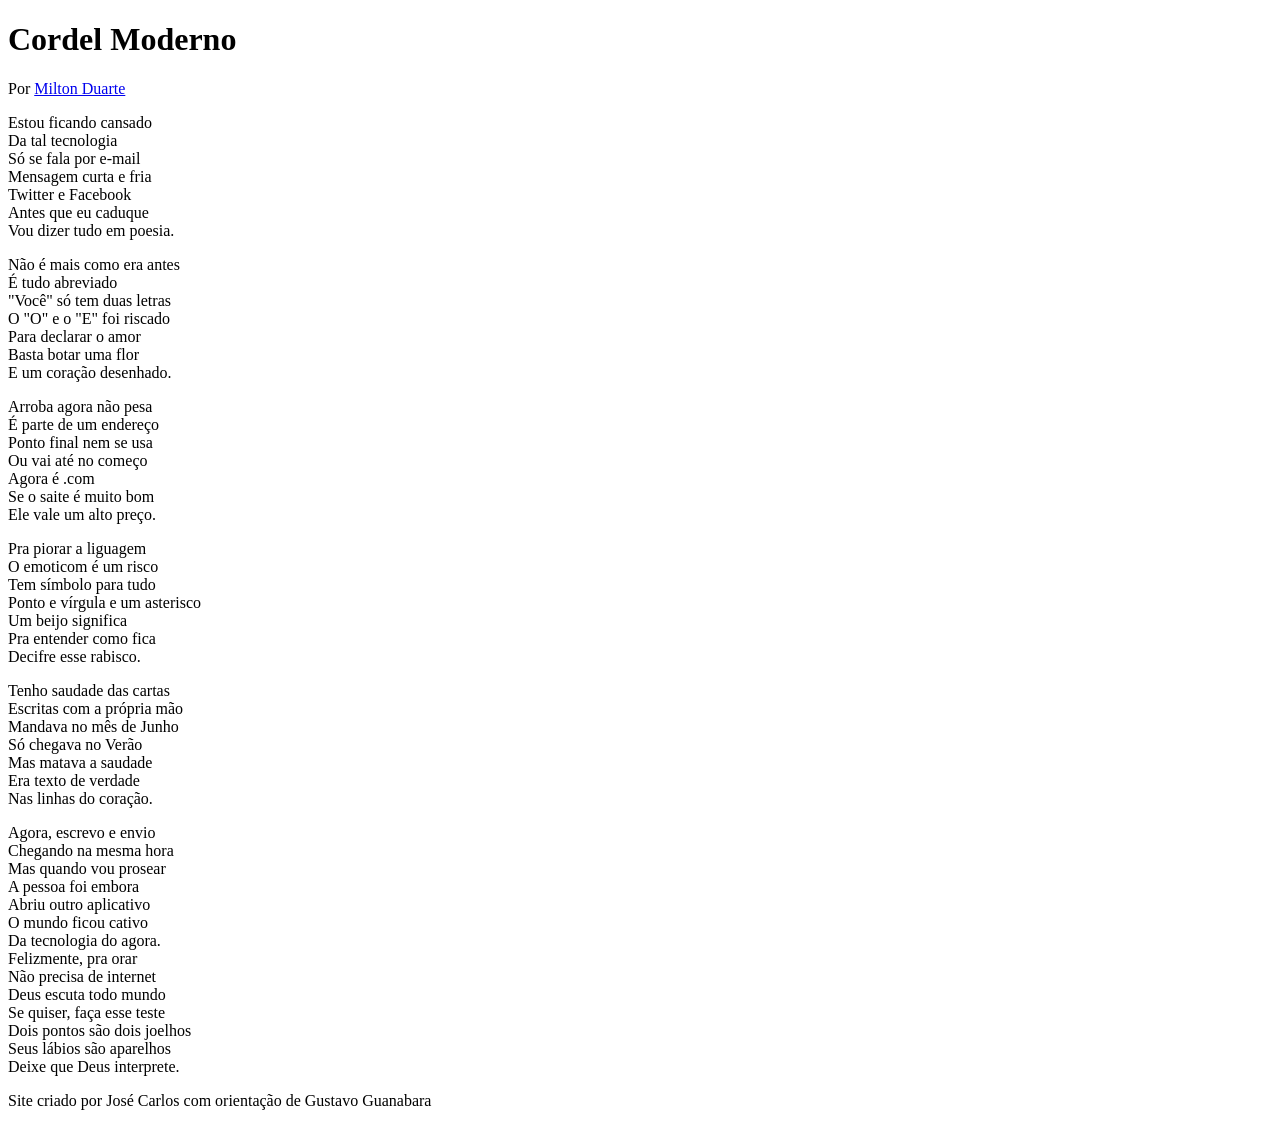
==== pacote-d012/index.html @ b04d4e64 "começando o projeto" ====
<!DOCTYPE html>
<html lang="pt-br">
<head>
    <meta charset="UTF-8">
    <meta name="viewport" content="width=device-width, initial-scale=1.0">
    <title>Cordel Moderno</title>
    <link rel="stylesheet" href="estilo/style.css">
</head>
<body>
        <header>
            <h1>Cordel Moderno</h1>
                <p>Por <a href="https://www.recantodasletras.com.br/poesias/3186743" target="_blank">Milton Duarte</a></p>
        </header>

    
        <section>
            <p>
                Estou ficando cansado <br>
                Da tal tecnologia <br>
                Só se fala por e-mail <br>
                Mensagem curta e fria <br>
                Twitter e Facebook <br>
                Antes que eu caduque <br>
                Vou dizer tudo em poesia.
            </p>
        </section>
        
        <section>
            <p>
                Não é mais como era antes <br>
                É tudo abreviado <br>
                "Você" só tem duas letras <br>
                O "O" e o "E" foi riscado <br>
                Para declarar o amor <br>
                Basta botar uma flor <br>
                E um coração desenhado.
            </p>
        </section>
        
        <section>
            <p>
                Arroba agora não pesa <br>
                É parte de um endereço <br>
                Ponto final nem se usa <br>
                Ou vai até no começo <br>
                Agora é .com <br>
                Se o saite é muito bom <br>
                Ele vale um alto preço.
            </p>

            <p>
                Pra piorar a liguagem <br>
                O emoticom é um risco <br>
                Tem símbolo para tudo <br>
                Ponto e vírgula e um asterisco <br>
                Um beijo significa <br>
                Pra entender como fica <br>
                Decifre esse rabisco.
            </p>
        </section>
        
            
        <p>
            Tenho saudade das cartas <br>
            Escritas com a própria mão <br>
            Mandava no mês de Junho <br>
            Só chegava no Verão <br>
            Mas matava a saudade <br>
            Era texto de verdade <br>
            Nas linhas do coração.
        </p>
        
        <section>
            <p>
                Agora, escrevo e envio <br>
                Chegando na mesma hora <br>
                Mas quando vou prosear <br>
                A pessoa foi embora <br>
                Abriu outro aplicativo <br>
                O mundo ficou cativo <br>
                Da tecnologia do agora. <br>
                Felizmente, pra orar <br>
                Não precisa de internet <br>
                Deus escuta todo mundo <br>
                Se quiser, faça esse teste <br>
                Dois pontos são dois joelhos <br>
                Seus lábios são aparelhos <br>
                Deixe que Deus interprete.
            </p>
        </section>
        
    
    <footer>
        <p>Site criado por José Carlos com orientação de Gustavo Guanabara</p>
    </footer>
</body>
</html>
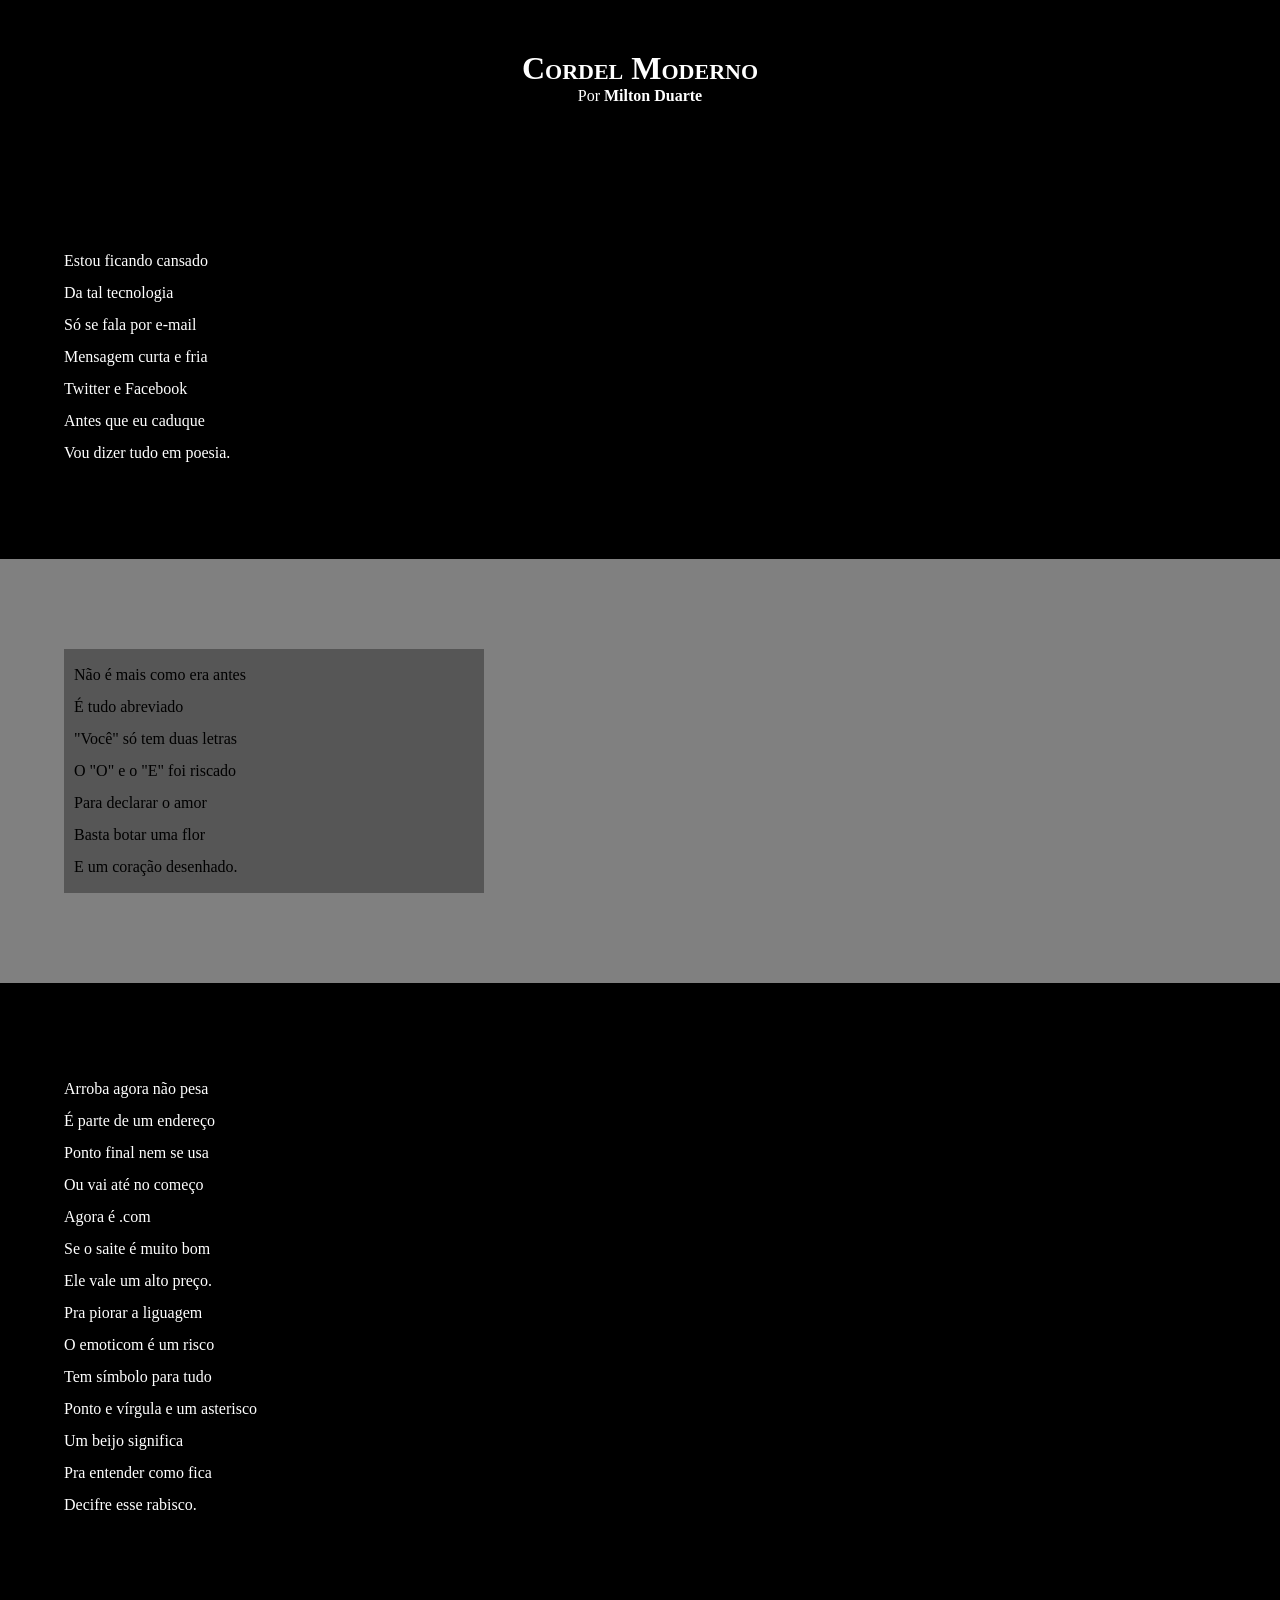
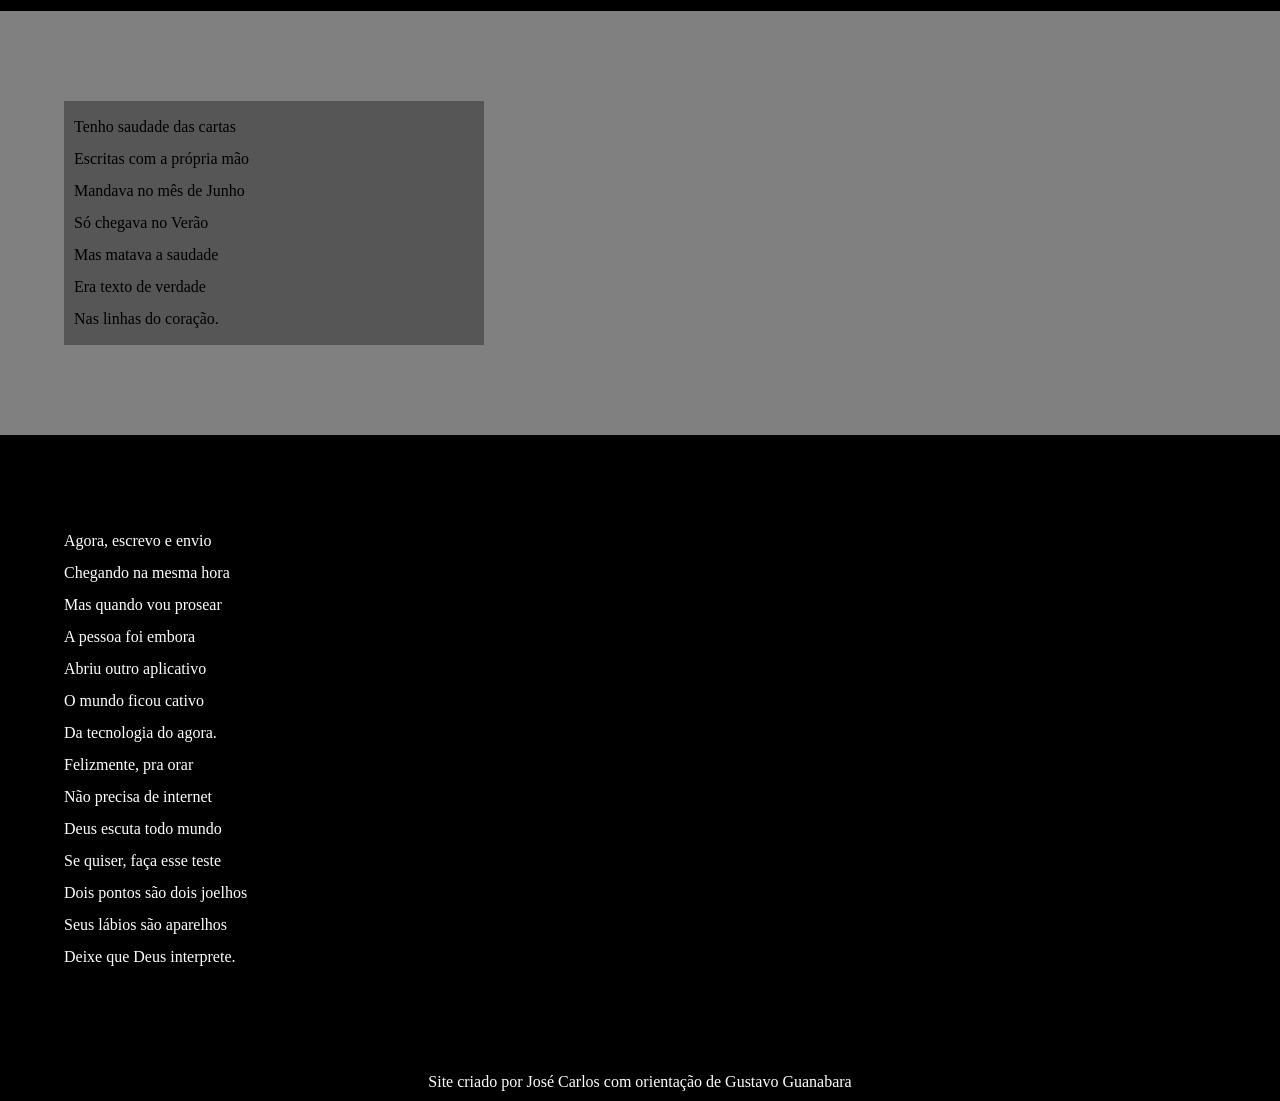
==== commit 334640e9: "algumas att" ====
--- a/pacote-d012/index.html
+++ b/pacote-d012/index.html
@@ -13,7 +13,7 @@
         </header>
 
     
-        <section>
+        <section class="normal">
             <p>
                 Estou ficando cansado <br>
                 Da tal tecnologia <br>
@@ -25,7 +25,7 @@
             </p>
         </section>
         
-        <section>
+        <section class="img">
             <p>
                 Não é mais como era antes <br>
                 É tudo abreviado <br>
@@ -37,7 +37,7 @@
             </p>
         </section>
         
-        <section>
+        <section class="normal">
             <p>
                 Arroba agora não pesa <br>
                 É parte de um endereço <br>
@@ -47,7 +47,7 @@
                 Se o saite é muito bom <br>
                 Ele vale um alto preço.
             </p>
-
+        
             <p>
                 Pra piorar a liguagem <br>
                 O emoticom é um risco <br>
@@ -57,20 +57,23 @@
                 Pra entender como fica <br>
                 Decifre esse rabisco.
             </p>
+        
         </section>
+            
+            <section class="img">
+                <p>
+                    Tenho saudade das cartas <br>
+                    Escritas com a própria mão <br>
+                    Mandava no mês de Junho <br>
+                    Só chegava no Verão <br>
+                    Mas matava a saudade <br>
+                    Era texto de verdade <br>
+                    Nas linhas do coração.
+                </p>
+            </section>
         
-            
-        <p>
-            Tenho saudade das cartas <br>
-            Escritas com a própria mão <br>
-            Mandava no mês de Junho <br>
-            Só chegava no Verão <br>
-            Mas matava a saudade <br>
-            Era texto de verdade <br>
-            Nas linhas do coração.
-        </p>
-        
-        <section>
+
+        <section class="normal">
             <p>
                 Agora, escrevo e envio <br>
                 Chegando na mesma hora <br>
@@ -78,7 +81,9 @@
                 A pessoa foi embora <br>
                 Abriu outro aplicativo <br>
                 O mundo ficou cativo <br>
-                Da tecnologia do agora. <br>
+                Da tecnologia do agora.
+            </p>    
+            <p>               
                 Felizmente, pra orar <br>
                 Não precisa de internet <br>
                 Deus escuta todo mundo <br>
@@ -87,6 +92,7 @@
                 Seus lábios são aparelhos <br>
                 Deixe que Deus interprete.
             </p>
+        
         </section>
         
     
--- a/pacote-d012/estilo/style.css
+++ b/pacote-d012/estilo/style.css
@@ -0,0 +1,66 @@
+*{
+    margin: 0;
+    padding: 0;
+}
+
+html, body{
+    min-height: 100vh;
+    background-color: darkgrey;
+}
+
+header{
+    background-color: black;
+    color: white;
+    text-align: center;
+}
+
+header > h1{
+    padding-top: 50px;
+    font-variant: small-caps;
+}
+
+header > p{
+    padding-bottom: 50px;
+}
+
+a{
+    color: white;
+    text-decoration: none;
+    font-weight: bold;
+}
+
+a:hover {
+    text-decoration: underline;
+}
+
+section{
+    padding-top: 10vh;
+    padding-bottom: 10vh;
+    line-height: 2em;
+    padding-left: 5vw;
+}
+
+.normal{
+    background-color: black;
+    color:white; 
+}
+
+.img{
+    background-color: gray;
+    color: black;
+}
+
+.img > p {
+    background-color: rgba(0, 0, 0, 0.335);
+    width: 400px;
+    padding: 10px;
+}
+
+footer{
+    background-color: black;
+    text-align: center;
+    color: white;
+    padding: 10px;
+}
+
+
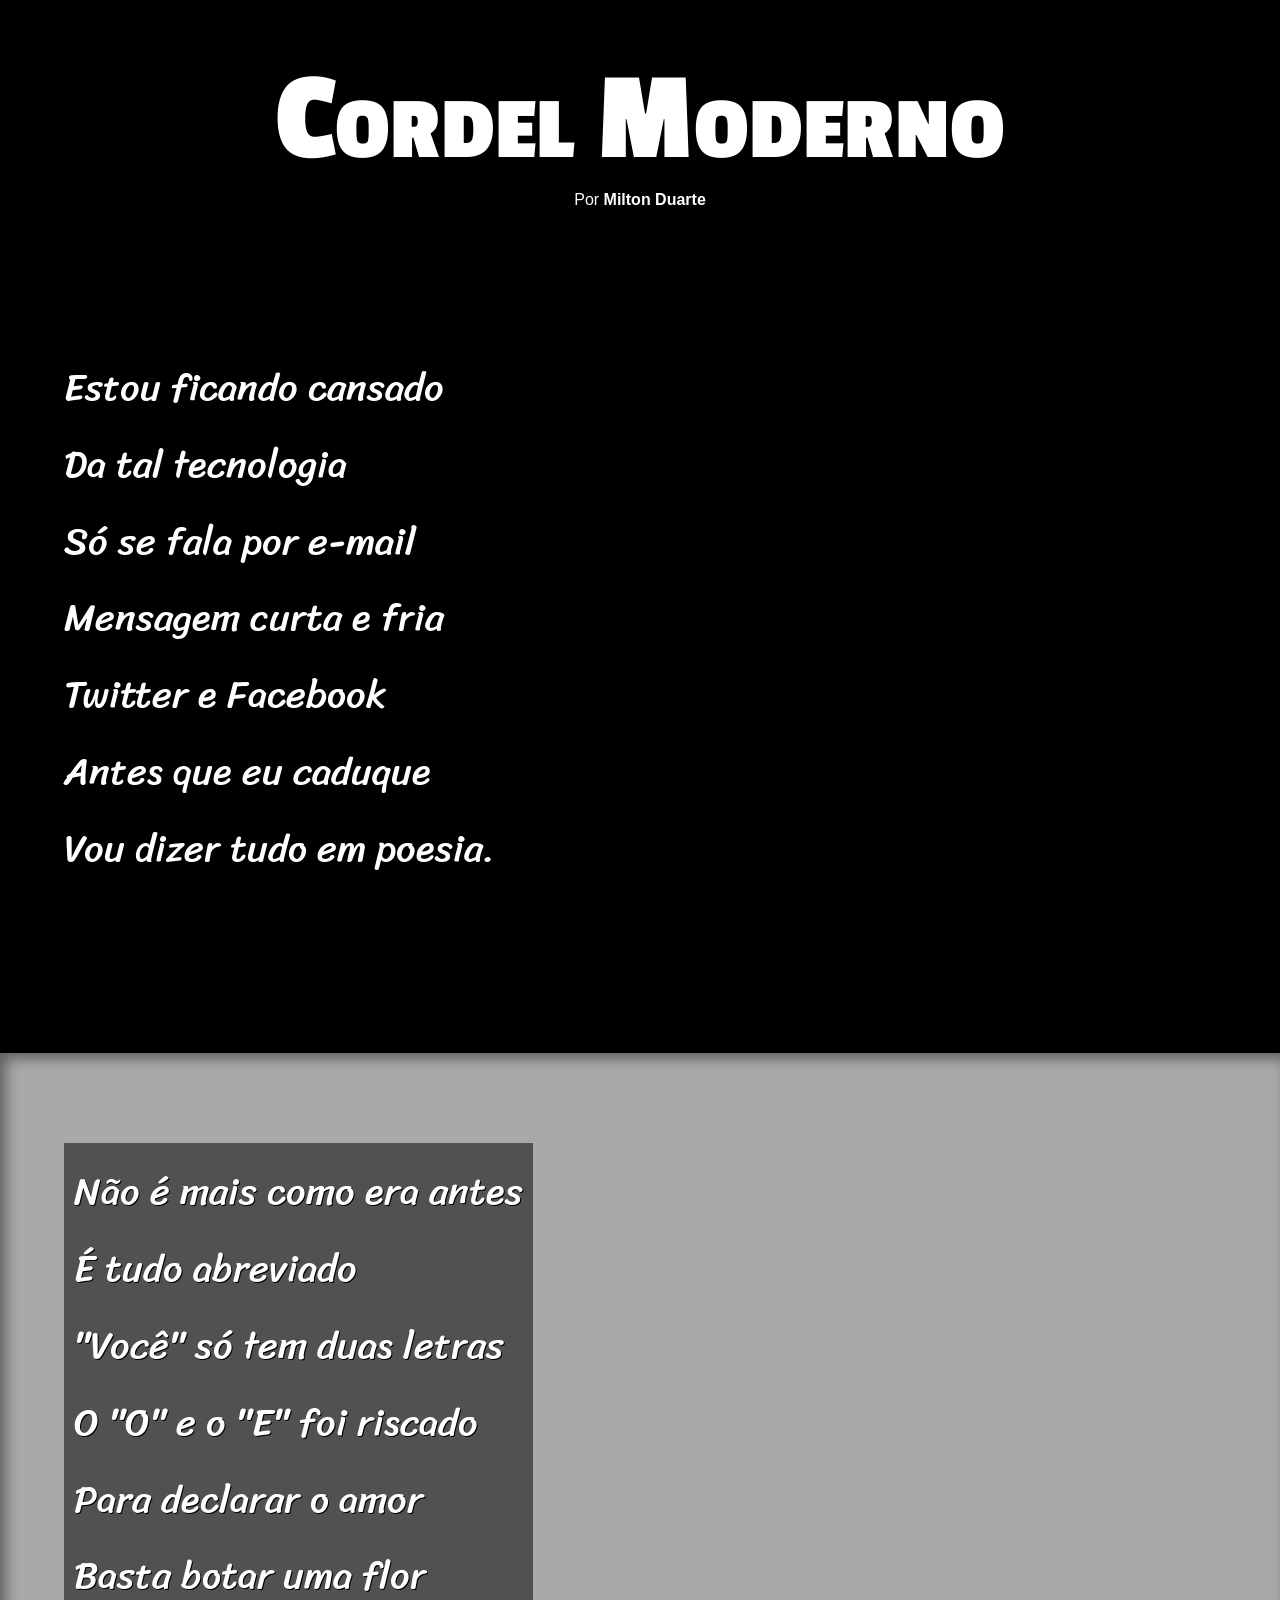
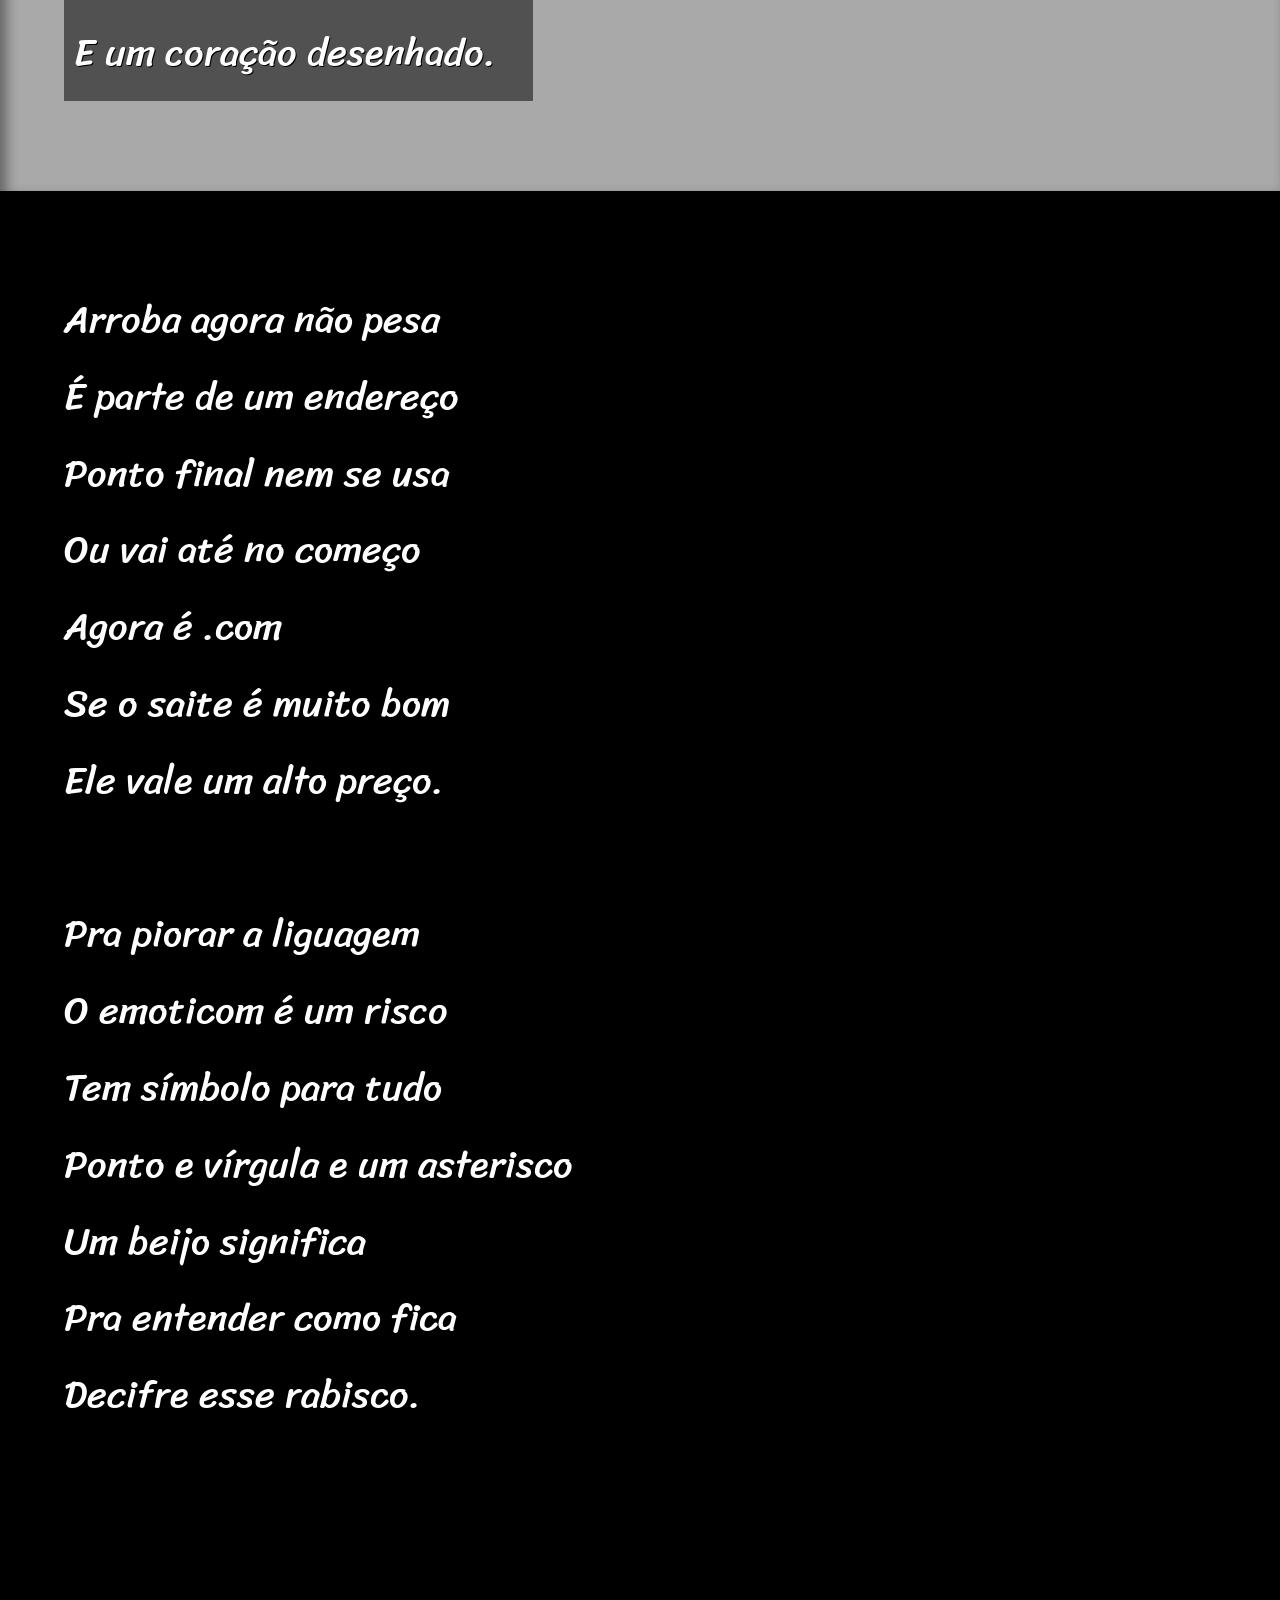
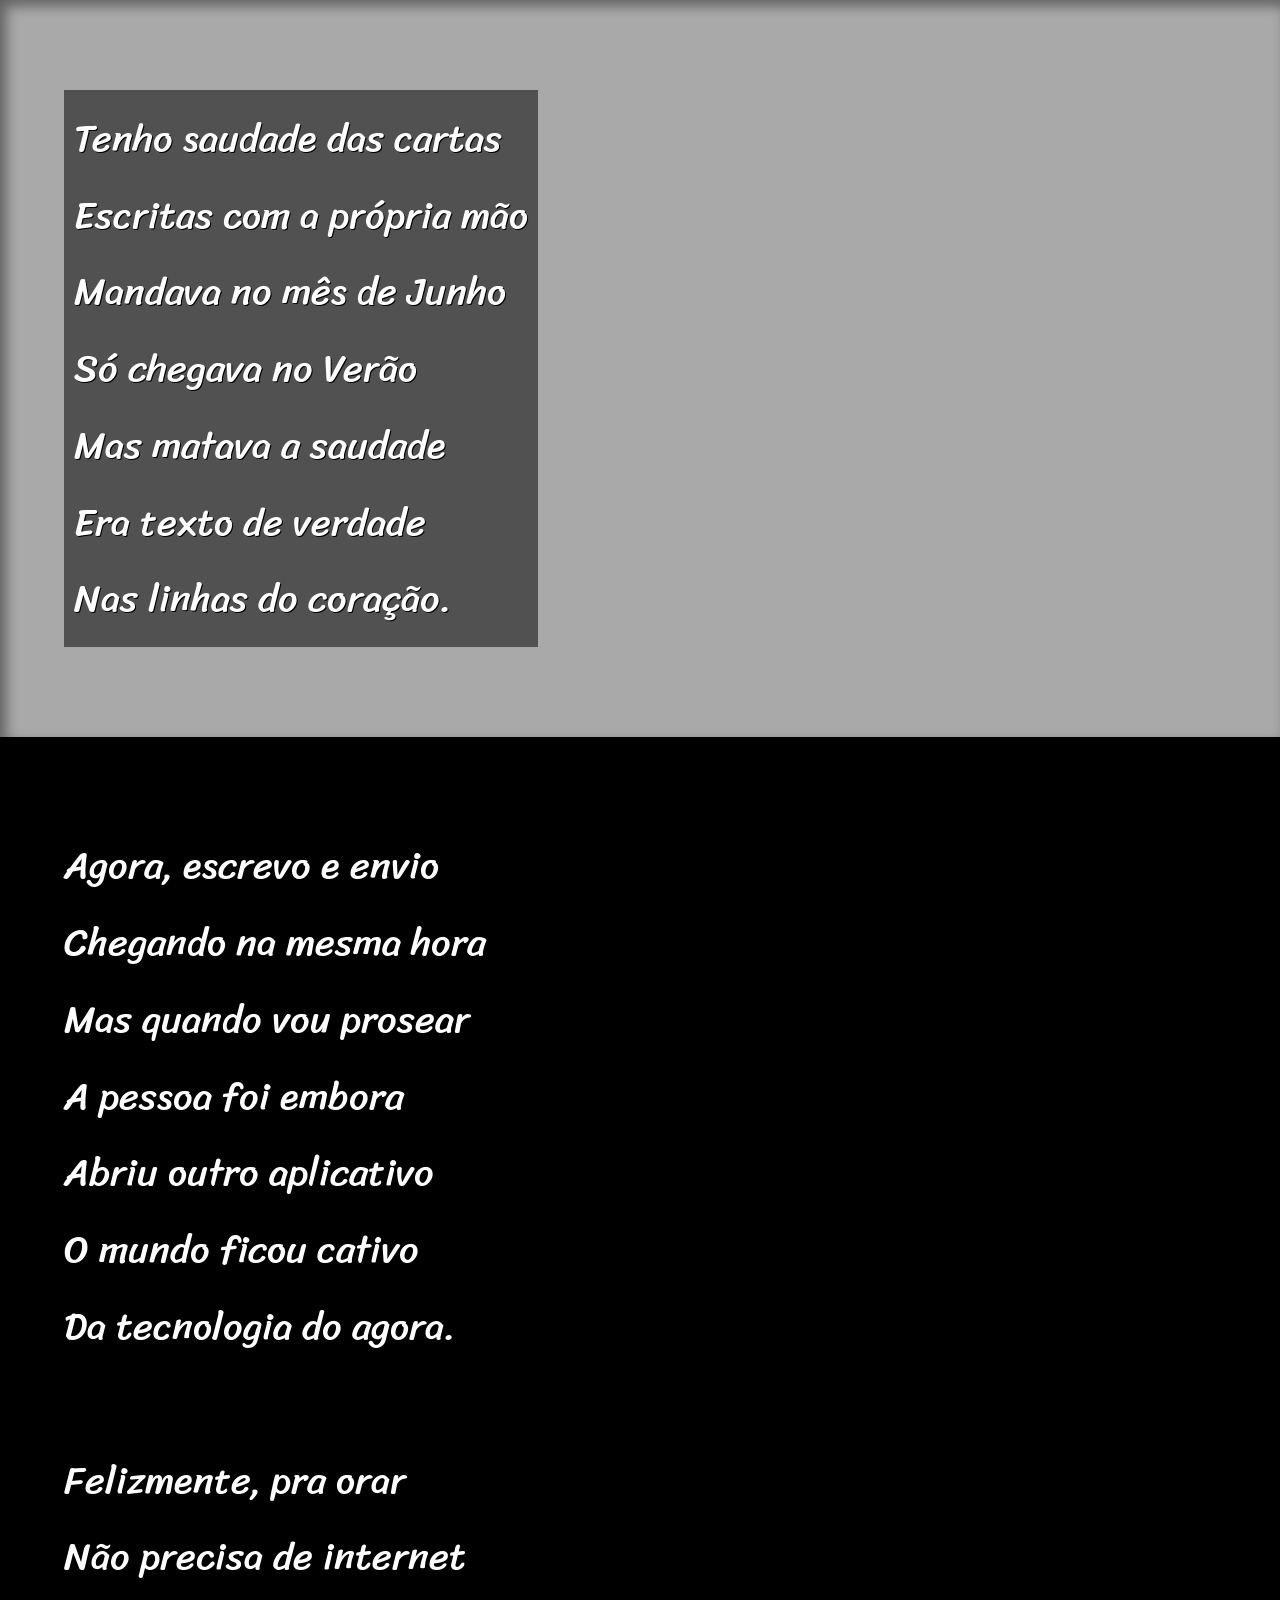
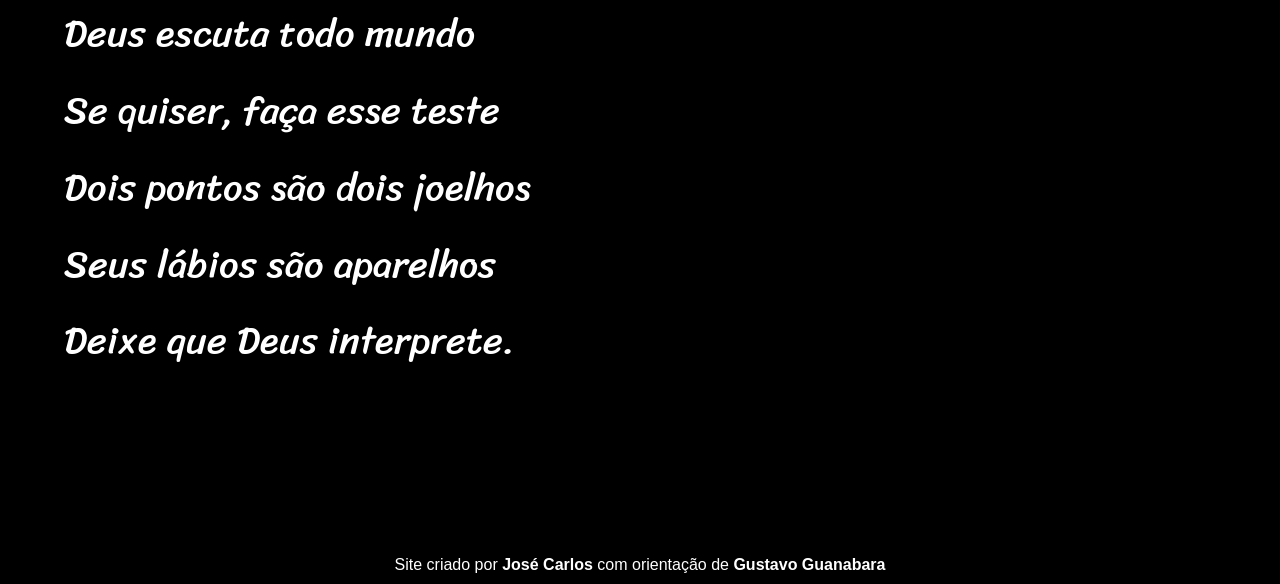
==== commit b45939bc: "finalizado" ====
--- a/pacote-d012/index.html
+++ b/pacote-d012/index.html
@@ -25,7 +25,7 @@
             </p>
         </section>
         
-        <section class="img">
+        <section class="img" id="img1">
             <p>
                 Não é mais como era antes <br>
                 É tudo abreviado <br>
@@ -60,7 +60,7 @@
         
         </section>
             
-            <section class="img">
+            <section class="img" id="img2">
                 <p>
                     Tenho saudade das cartas <br>
                     Escritas com a própria mão <br>
@@ -97,7 +97,7 @@
         
     
     <footer>
-        <p>Site criado por José Carlos com orientação de Gustavo Guanabara</p>
+        <p>Site criado por <a href="https://github.com/Carlos-sh4" target="_blank">José Carlos</a> com orientação de <a href="https://github.com/gustavoguanabara" target="_blank">Gustavo Guanabara</a></p>
     </footer>
 </body>
 </html>
--- a/pacote-d012/estilo/style.css
+++ b/pacote-d012/estilo/style.css
@@ -1,3 +1,11 @@
+@import url('https://fonts.googleapis.com/css2?family=Passion+One:wght@400;700;900&display=swap');
+@import url('https://fonts.googleapis.com/css2?family=Sriracha&display=swap');
+
+:root{
+    --font1: Verdana, Geneva, Tahoma, sans-serif;
+    --font2: "Passion One", cursive;
+    --font3:"Sriracha", cursive;
+}
 *{
     margin: 0;
     padding: 0;
@@ -6,6 +14,7 @@
 html, body{
     min-height: 100vh;
     background-color: darkgrey;
+    font-family: var(--font1);
 }
 
 header{
@@ -17,6 +26,8 @@
 header > h1{
     padding-top: 50px;
     font-variant: small-caps;
+    font-family: var(--font2);
+    font-size: 10vw;
 }
 
 header > p{
@@ -38,6 +49,12 @@
     padding-bottom: 10vh;
     line-height: 2em;
     padding-left: 5vw;
+    font-family: var(--font3);
+    font-size: 3vw;
+}
+
+section > p {
+    padding-bottom: 2em;
 }
 
 .normal{
@@ -47,13 +64,27 @@
 
 .img{
     background-color: gray;
-    color: black;
+    color: rgb(255, 255, 255);
+    box-shadow: inset 6px 6px 13px 0 rgba(0, 0, 0, 0.426);
+    background-attachment: fixed;
 }
 
 .img > p {
-    background-color: rgba(0, 0, 0, 0.335);
-    width: 400px;
+    background-color: rgba(0, 0, 0, 0.519);
+    display: inline-block;
     padding: 10px;
+    text-shadow: 1px 1px 0 black;
+}
+
+#img1{
+    background-image: url(../imagens/background001.jpg);
+    background-position: right center;
+    background-size: cover;
+}
+
+#img2{
+    background-image: url(../imagens/background002.jpg);
+    background-size: cover;
 }
 
 footer{
